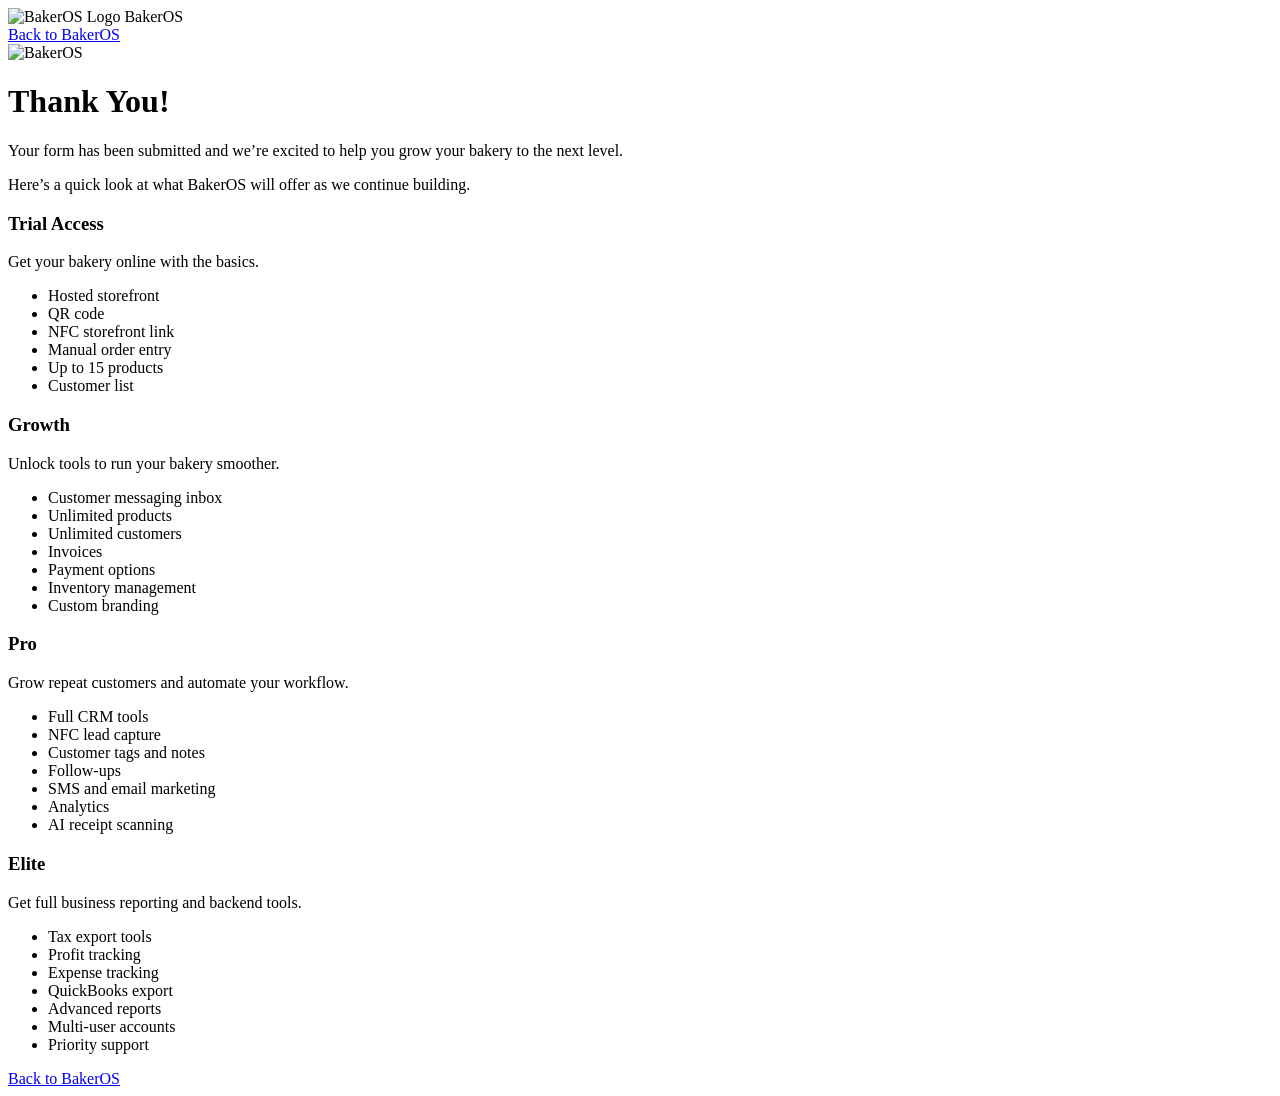
==== thank-you/index.html @ a68430de "Create index.html" ====
<!DOCTYPE html>
<html lang="en">
<head>
  <meta charset="UTF-8" />
  <meta name="viewport" content="width=device-width, initial-scale=1.0" />

  <title>Thank You — BakerOS</title>

  <link rel="stylesheet" href="style.css" />
  <link rel="icon" href="logo-icon.png" />
</head>

<body>

<header class="site-header">
  <div class="logo">
    <img src="logo-icon.png" alt="BakerOS Logo" />
    <span>BakerOS</span>
  </div>

  <a href="/" class="btn btn-small">Back to BakerOS</a>
</header>

<main class="container">

  <img src="logo.png" class="hero-logo" alt="BakerOS">

  <h1>Thank You!</h1>

  <p>
    Your form has been submitted and we’re excited to help you grow your bakery to the next level.
  </p>

  <p>
    Here’s a quick look at what BakerOS will offer as we continue building.
  </p>

  <section class="pricing">
    <div class="cards">

      <div class="card">
        <h3>Trial Access</h3>
        <p>Get your bakery online with the basics.</p>
        <ul>
          <li>Hosted storefront</li>
          <li>QR code</li>
          <li>NFC storefront link</li>
          <li>Manual order entry</li>
          <li>Up to 15 products</li>
          <li>Customer list</li>
        </ul>
      </div>

      <div class="card highlight">
        <h3>Growth</h3>
        <p>Unlock tools to run your bakery smoother.</p>
        <ul>
          <li>Customer messaging inbox</li>
          <li>Unlimited products</li>
          <li>Unlimited customers</li>
          <li>Invoices</li>
          <li>Payment options</li>
          <li>Inventory management</li>
          <li>Custom branding</li>
        </ul>
      </div>

      <div class="card">
        <h3>Pro</h3>
        <p>Grow repeat customers and automate your workflow.</p>
        <ul>
          <li>Full CRM tools</li>
          <li>NFC lead capture</li>
          <li>Customer tags and notes</li>
          <li>Follow-ups</li>
          <li>SMS and email marketing</li>
          <li>Analytics</li>
          <li>AI receipt scanning</li>
        </ul>
      </div>

      <div class="card">
        <h3>Elite</h3>
        <p>Get full business reporting and backend tools.</p>
        <ul>
          <li>Tax export tools</li>
          <li>Profit tracking</li>
          <li>Expense tracking</li>
          <li>QuickBooks export</li>
          <li>Advanced reports</li>
          <li>Multi-user accounts</li>
          <li>Priority support</li>
        </ul>
      </div>

    </div>
  </section>

  <a href="/" class="btn">Back to BakerOS</a>

</main>

</body>
</html>
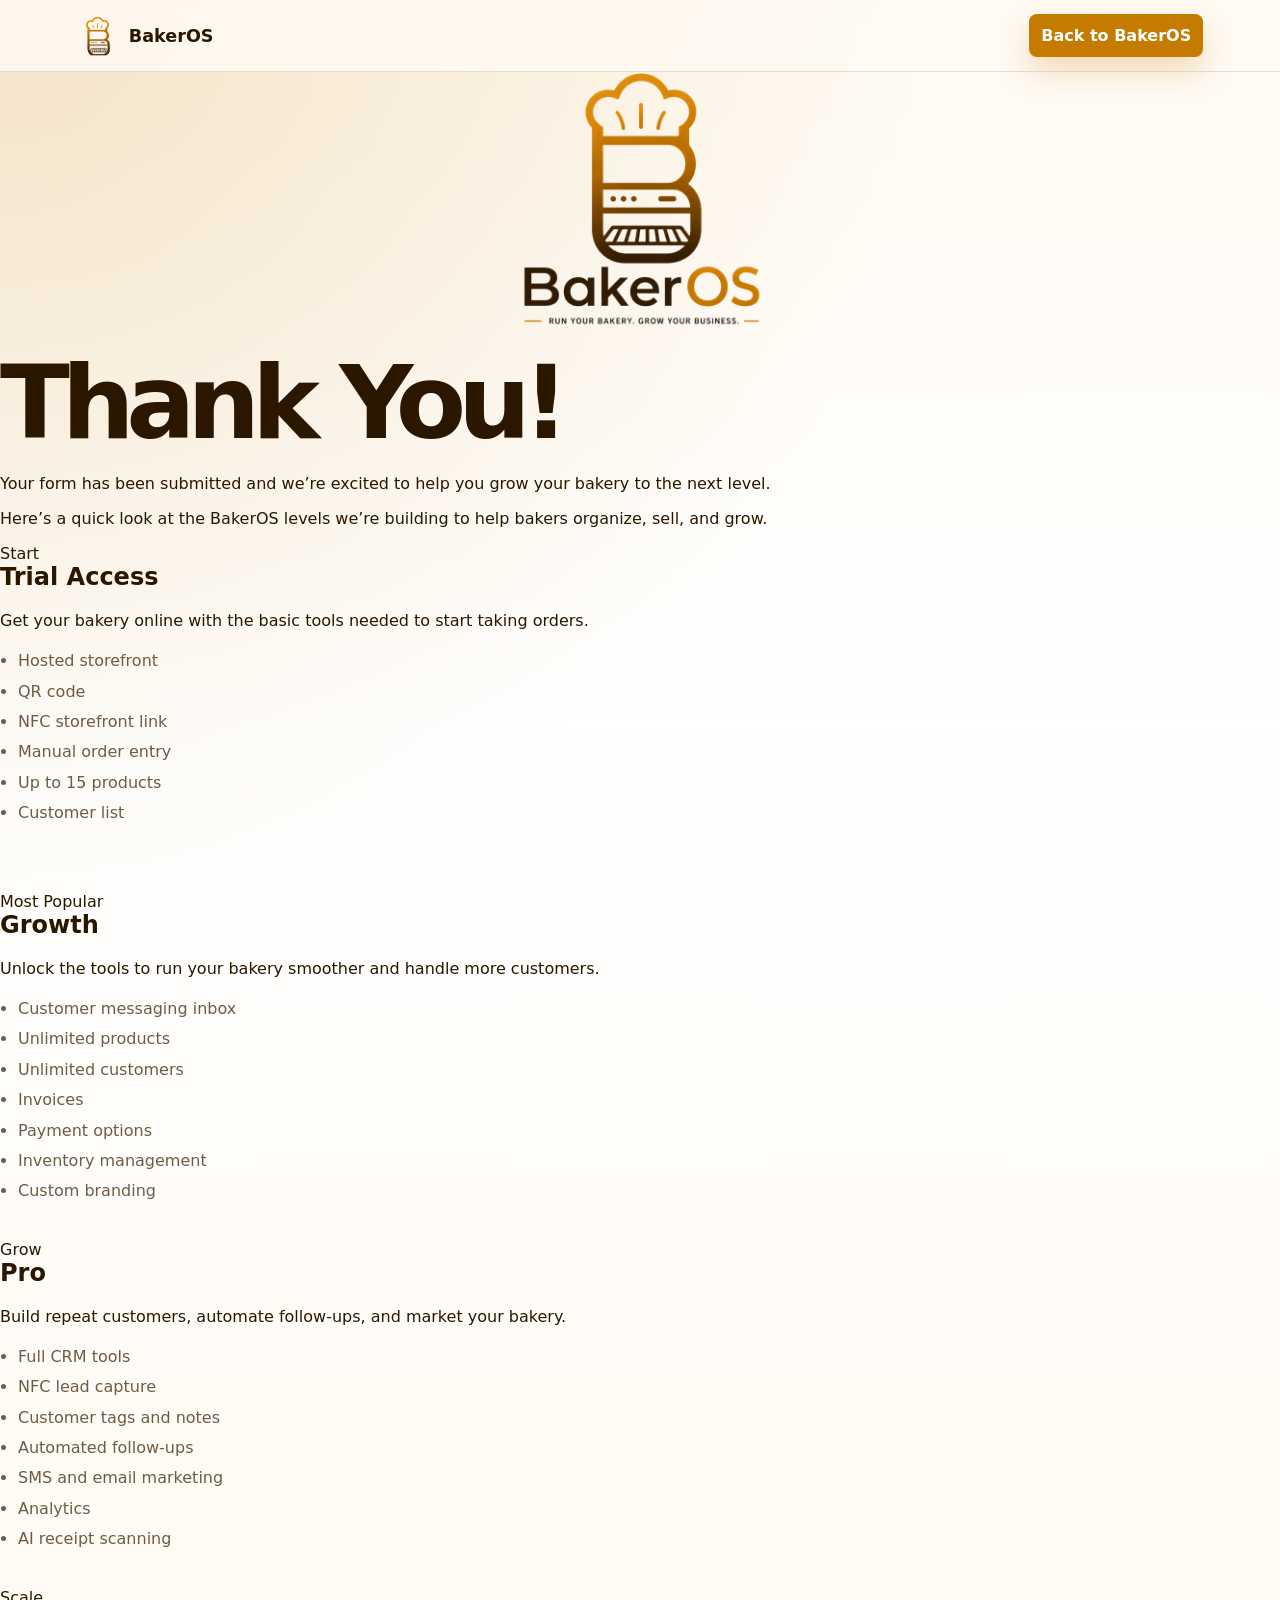
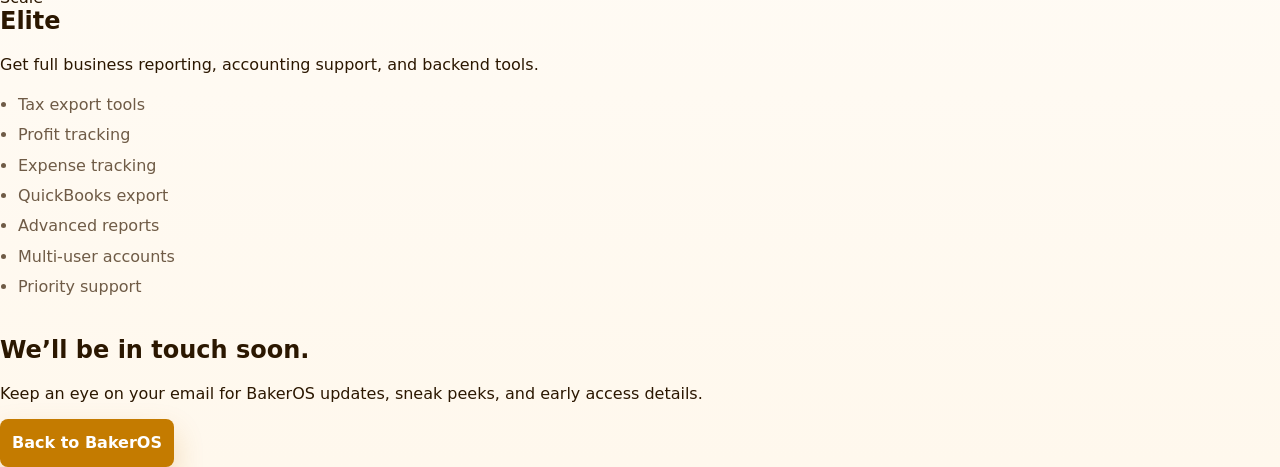
==== commit 8646980a: "Update index.html" ====
--- a/thank-you/index.html
+++ b/thank-you/index.html
@@ -6,97 +6,105 @@
 
   <title>Thank You — BakerOS</title>
 
-  <link rel="stylesheet" href="style.css" />
-  <link rel="icon" href="logo-icon.png" />
+  <link rel="stylesheet" href="/style.css" />
+  <link rel="icon" href="/logo-icon.png" />
 </head>
 
 <body>
 
 <header class="site-header">
   <div class="logo">
-    <img src="logo-icon.png" alt="BakerOS Logo" />
+    <img src="/logo-icon.png" alt="BakerOS Logo" />
     <span>BakerOS</span>
   </div>
 
   <a href="/" class="btn btn-small">Back to BakerOS</a>
 </header>
 
-<main class="container">
+<main class="thankyou-page">
 
-  <img src="logo.png" class="hero-logo" alt="BakerOS">
+  <section class="thankyou-hero">
+    <img src="/logo.png" class="hero-logo" alt="BakerOS Logo">
 
-  <h1>Thank You!</h1>
+    <h1>Thank You!</h1>
 
-  <p>
-    Your form has been submitted and we’re excited to help you grow your bakery to the next level.
-  </p>
+    <p class="thankyou-message">
+      Your form has been submitted and we’re excited to help you grow your bakery to the next level.
+    </p>
 
-  <p>
-    Here’s a quick look at what BakerOS will offer as we continue building.
-  </p>
-
-  <section class="pricing">
-    <div class="cards">
-
-      <div class="card">
-        <h3>Trial Access</h3>
-        <p>Get your bakery online with the basics.</p>
-        <ul>
-          <li>Hosted storefront</li>
-          <li>QR code</li>
-          <li>NFC storefront link</li>
-          <li>Manual order entry</li>
-          <li>Up to 15 products</li>
-          <li>Customer list</li>
-        </ul>
-      </div>
-
-      <div class="card highlight">
-        <h3>Growth</h3>
-        <p>Unlock tools to run your bakery smoother.</p>
-        <ul>
-          <li>Customer messaging inbox</li>
-          <li>Unlimited products</li>
-          <li>Unlimited customers</li>
-          <li>Invoices</li>
-          <li>Payment options</li>
-          <li>Inventory management</li>
-          <li>Custom branding</li>
-        </ul>
-      </div>
-
-      <div class="card">
-        <h3>Pro</h3>
-        <p>Grow repeat customers and automate your workflow.</p>
-        <ul>
-          <li>Full CRM tools</li>
-          <li>NFC lead capture</li>
-          <li>Customer tags and notes</li>
-          <li>Follow-ups</li>
-          <li>SMS and email marketing</li>
-          <li>Analytics</li>
-          <li>AI receipt scanning</li>
-        </ul>
-      </div>
-
-      <div class="card">
-        <h3>Elite</h3>
-        <p>Get full business reporting and backend tools.</p>
-        <ul>
-          <li>Tax export tools</li>
-          <li>Profit tracking</li>
-          <li>Expense tracking</li>
-          <li>QuickBooks export</li>
-          <li>Advanced reports</li>
-          <li>Multi-user accounts</li>
-          <li>Priority support</li>
-        </ul>
-      </div>
-
-    </div>
+    <p class="thankyou-subtext">
+      Here’s a quick look at the BakerOS levels we’re building to help bakers organize, sell, and grow.
+    </p>
   </section>
 
-  <a href="/" class="btn">Back to BakerOS</a>
+  <section class="level-grid">
+
+    <div class="level-card">
+      <span class="level-tag">Start</span>
+      <h2>Trial Access</h2>
+      <p>Get your bakery online with the basic tools needed to start taking orders.</p>
+      <ul>
+        <li>Hosted storefront</li>
+        <li>QR code</li>
+        <li>NFC storefront link</li>
+        <li>Manual order entry</li>
+        <li>Up to 15 products</li>
+        <li>Customer list</li>
+      </ul>
+    </div>
+
+    <div class="level-card featured">
+      <span class="level-tag">Most Popular</span>
+      <h2>Growth</h2>
+      <p>Unlock the tools to run your bakery smoother and handle more customers.</p>
+      <ul>
+        <li>Customer messaging inbox</li>
+        <li>Unlimited products</li>
+        <li>Unlimited customers</li>
+        <li>Invoices</li>
+        <li>Payment options</li>
+        <li>Inventory management</li>
+        <li>Custom branding</li>
+      </ul>
+    </div>
+
+    <div class="level-card">
+      <span class="level-tag">Grow</span>
+      <h2>Pro</h2>
+      <p>Build repeat customers, automate follow-ups, and market your bakery.</p>
+      <ul>
+        <li>Full CRM tools</li>
+        <li>NFC lead capture</li>
+        <li>Customer tags and notes</li>
+        <li>Automated follow-ups</li>
+        <li>SMS and email marketing</li>
+        <li>Analytics</li>
+        <li>AI receipt scanning</li>
+      </ul>
+    </div>
+
+    <div class="level-card">
+      <span class="level-tag">Scale</span>
+      <h2>Elite</h2>
+      <p>Get full business reporting, accounting support, and backend tools.</p>
+      <ul>
+        <li>Tax export tools</li>
+        <li>Profit tracking</li>
+        <li>Expense tracking</li>
+        <li>QuickBooks export</li>
+        <li>Advanced reports</li>
+        <li>Multi-user accounts</li>
+        <li>Priority support</li>
+      </ul>
+    </div>
+
+  </section>
+
+  <section class="thankyou-cta">
+    <h2>We’ll be in touch soon.</h2>
+    <p>Keep an eye on your email for BakerOS updates, sneak peeks, and early access details.</p>
+    <a href="/" class="btn">Back to BakerOS</a>
+  </section>
 
 </main>
 
--- a/style.css
+++ b/style.css
@@ -0,0 +1,133 @@
+:root {
+  --gold: #c47b00; --gold-dark: #8d5600; --cream: #fff8ed; --cream-2: #f7ead6;
+  --ink: #2b1700; --muted: #6f5b46; --white: #ffffff;
+  --border: rgba(43, 23, 0, 0.12); --shadow: 0 24px 70px rgba(69, 38, 0, 0.14);
+}
+* { box-sizing: border-box; }
+html { scroll-behavior: smooth; }
+body {
+  margin: 0; font-family: Inter, ui-sans-serif, system-ui, -apple-system, BlinkMacSystemFont, "Segoe UI", sans-serif;
+  color: var(--ink);
+  background: radial-gradient(circle at top left, rgba(196, 123, 0, 0.18), transparent 38%), linear-gradient(180deg, #fffaf2 0%, #ffffff 35%, #fff8ed 100%);
+}
+a { color: inherit; }
+.site-header {
+  position: sticky; top: 0; z-index: 10; display: flex; align-items: center; justify-content: space-between; gap: 22px;
+  padding: 14px 6%; background: rgba(255, 250, 242, 0.88); backdrop-filter: blur(16px); border-bottom: 1px solid var(--border);
+}
+.logo { display: flex; align-items: center; gap: 10px; font-weight: 900; font-size: 1.1rem; text-decoration: none; }
+.nav-logo, .footer-logo { width: 42px; height: 42px; object-fit: contain; }
+nav { display: flex; gap: 22px; color: var(--muted); font-weight: 700; }
+nav a { text-decoration: none; }
+.btn {
+  display: inline-flex; align-items: center; justify-content: center; min-height: 48px; padding: 0 22px; border-radius: 999px;
+  background: linear-gradient(135deg, var(--gold), #e99a13); color: white; text-decoration: none; font-weight: 900;
+  box-shadow: 0 14px 30px rgba(196, 123, 0, 0.24); border: 1px solid rgba(255,255,255,0.25);
+}
+.btn-small { min-height: 40px; padding: 0 16px; }
+.btn-secondary { background: var(--white); color: var(--ink); border: 1px solid var(--border); box-shadow: none; }
+.full { width: 100%; }
+.hero { display: grid; grid-template-columns: 1.1fr 0.9fr; align-items: center; gap: 44px; padding: 70px 6% 72px; max-width: 1240px; margin: 0 auto; }
+.hero-logo { width: min(290px, 80vw); height: auto; display: block; margin-bottom: 22px; }
+.eyebrow { color: var(--gold-dark); font-weight: 900; text-transform: uppercase; letter-spacing: 0.09em; font-size: 0.78rem; }
+h1, h2, h3, p { margin-top: 0; }
+h1 { font-size: clamp(3rem, 8vw, 6.8rem); line-height: 0.92; letter-spacing: -0.08em; margin-bottom: 24px; }
+.hero-text { color: var(--muted); font-size: 1.2rem; line-height: 1.7; max-width: 650px; }
+.hero-actions { display: flex; gap: 14px; flex-wrap: wrap; margin: 28px 0 14px; }
+.microcopy { color: var(--muted); font-size: 0.95rem; }
+.app-card { background: rgba(255,255,255,0.82); border: 1px solid var(--border); border-radius: 36px; padding: 18px; box-shadow: var(--shadow); transform: rotate(2deg); }
+.phone-top { display: flex; gap: 8px; padding: 10px; }
+.phone-top span { width: 10px; height: 10px; border-radius: 999px; background: var(--cream-2); }
+.dashboard-preview { border-radius: 28px; padding: 26px; background: linear-gradient(180deg, #fff8ed, #ffffff); }
+.preview-label { color: var(--gold-dark); font-weight: 900; }
+.dashboard-preview h3 { font-size: 1.8rem; margin-bottom: 18px; }
+.stat-grid { display: grid; grid-template-columns: repeat(2, 1fr); gap: 12px; margin-bottom: 18px; }
+.stat-grid div, .order-card { background: white; border: 1px solid var(--border); border-radius: 18px; padding: 16px; }
+.stat-grid strong { display: block; font-size: 1.5rem; }
+.stat-grid span { color: var(--muted); font-size: 0.9rem; }
+.order-card { display: flex; justify-content: space-between; margin-top: 12px; }
+.order-card strong { color: var(--gold-dark); }
+.problem, .cta-panel { margin: 44px auto; max-width: 1050px; padding: 54px 6%; text-align: center; background: var(--ink); color: white; border-radius: 34px; }
+.problem p, .cta-panel p { color: rgba(255,255,255,0.76); font-size: 1.1rem; line-height: 1.7; }
+.section-heading { text-align: center; max-width: 760px; margin: 0 auto 34px; }
+.section-heading h2, .problem h2, .cta-panel h2 { font-size: clamp(2rem, 4vw, 3.3rem); line-height: 1; letter-spacing: -0.05em; }
+.features, .how-it-works, .pricing, .faq { padding: 76px 6%; max-width: 1240px; margin: 0 auto; }
+.feature-grid, .pricing-grid { display: grid; grid-template-columns: repeat(3, 1fr); gap: 18px; }
+.feature-grid article, .price-card, .steps div, .faq details { background: rgba(255,255,255,0.84); border: 1px solid var(--border); border-radius: 26px; padding: 24px; box-shadow: 0 16px 45px rgba(69,38,0,0.06); }
+.feature-grid span { font-size: 2rem; }
+.feature-grid p, .steps p, .price-card p, .faq p { color: var(--muted); line-height: 1.6; }
+.steps { display: grid; grid-template-columns: repeat(3, 1fr); gap: 18px; }
+.steps strong { display: grid; place-items: center; width: 44px; height: 44px; border-radius: 16px; background: var(--cream-2); color: var(--gold-dark); margin-bottom: 18px; }
+.pricing-grid { grid-template-columns: repeat(4, 1fr); align-items: stretch; }
+.price-card { position: relative; }
+.price-card.popular { border: 2px solid var(--gold); transform: translateY(-10px); }
+.badge { display: inline-flex; padding: 7px 12px; border-radius: 999px; background: var(--cream-2); color: var(--gold-dark); font-weight: 900; font-size: 0.75rem; margin-bottom: 14px; }
+.price { font-size: 2.2rem; font-weight: 950; color: var(--ink) !important; }
+.price span { font-size: 0.95rem; color: var(--muted); }
+.plan-note { min-height: 48px; }
+ul { padding-left: 18px; color: var(--muted); line-height: 1.9; min-height: 230px; }
+.faq { max-width: 900px; }
+.faq details { margin-bottom: 14px; }
+.faq summary { cursor: pointer; font-weight: 900; }
+.site-footer { display: flex; justify-content: space-between; gap: 18px; align-items: center; padding: 32px 6%; border-top: 1px solid var(--border); color: var(--muted); }
+@media (max-width: 980px) {
+  nav { display: none; }
+  .hero { grid-template-columns: 1fr; padding-top: 50px; }
+  .feature-grid, .pricing-grid, .steps { grid-template-columns: 1fr 1fr; }
+  .price-card.popular { transform: none; }
+}
+@media (max-width: 640px) {
+  .site-header { padding: 12px 4%; }
+  .site-header .btn-small { display: none; }
+  .hero, .features, .how-it-works, .pricing, .faq { padding-left: 4%; padding-right: 4%; }
+  .hero-logo { width: min(230px, 78vw); }
+  h1 { font-size: 3.7rem; }
+  .hero-actions { flex-direction: column; }
+  .feature-grid, .pricing-grid, .steps, .stat-grid { grid-template-columns: 1fr; }
+  .problem, .cta-panel { margin-left: 4%; margin-right: 4%; border-radius: 28px; }
+  ul { min-height: auto; }
+  .site-footer { flex-direction: column; text-align: center; }
+}
+.logo img {
+  width: 42px;
+  height: 42px;
+  object-fit: contain;
+}
+
+.hero-logo {
+  width: min(260px, 80vw);
+  height: auto;
+  display: block;
+  margin: 0 auto 24px auto;
+}
+.container {
+  max-width: 600px;
+  margin: auto;
+  padding: 40px 20px;
+  text-align: center;
+}
+
+.form {
+  display: flex;
+  flex-direction: column;
+  gap: 12px;
+  margin-top: 20px;
+}
+
+.form input,
+.form select {
+  padding: 12px;
+  border-radius: 8px;
+  border: 1px solid #ccc;
+  font-size: 16px;
+}
+
+.btn {
+  background: #c47b00;
+  color: white;
+  padding: 12px;
+  border: none;
+  border-radius: 8px;
+  cursor: pointer;
+  font-size: 16px;
+}
